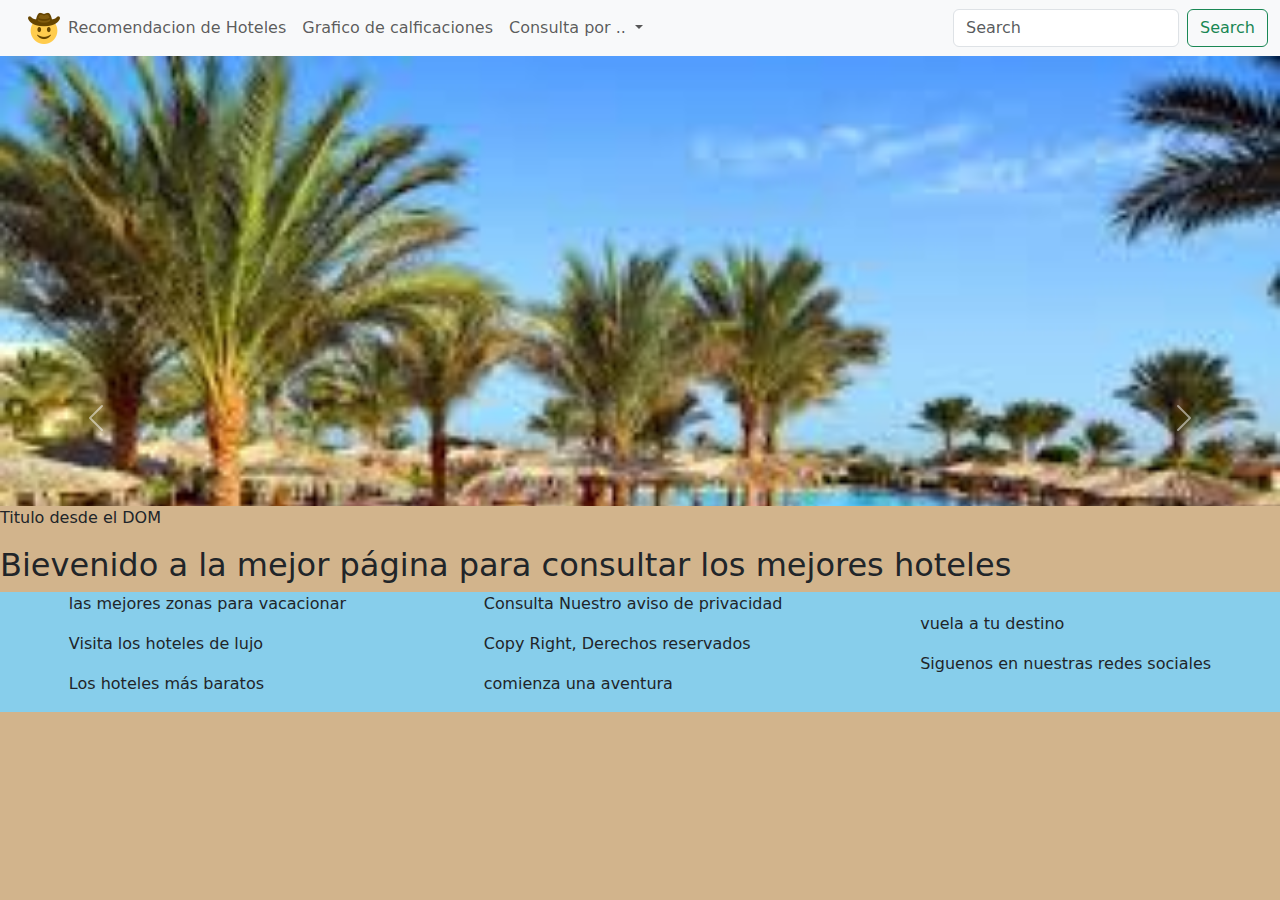
==== index.html @ e2d6790b "sumando estilos base" ====
<!DOCTYPE html>
<html lang="en">

<head>
    <meta charset="UTF-8">
    <meta name="viewport" content="width=device-width, initial-scale=1.0">
    <title>ViajeInteligente</title>
    <!-- links a estilos ;) -->

    <link href="https://cdn.jsdelivr.net/npm/bootstrap@5.3.3/dist/css/bootstrap.min.css" rel="stylesheet"
        integrity="sha384-QWTKZyjpPEjISv5WaRU9OFeRpok6YctnYmDr5pNlyT2bRjXh0JMhjY6hW+ALEwIH" crossorigin="anonymous">
    <link rel="stylesheet" href="./css/index.css">
</head>

<body>
    <header>

        <nav class="navbar navbar-expand-lg bg-body-tertiary">
            <div class="container-fluid">
                <a class="navbar-brand" href="#"><a href="./index.html"><img src="./assets/favicon-32x32.png"
                            alt=""></a></a>
                <button class="navbar-toggler" type="button" data-bs-toggle="collapse"
                    data-bs-target="#navbarSupportedContent" aria-controls="navbarSupportedContent"
                    aria-expanded="false" aria-label="Toggle navigation">
                    <span class="navbar-toggler-icon"></span>
                </button>
                <div class="collapse navbar-collapse" id="navbarSupportedContent">
                    <ul class="navbar-nav me-auto mb-2 mb-lg-0">

                        <li class="nav-item">
                            <a class="nav-link" href="./pages/recomendacionHoteles.html">Recomendacion de Hoteles</a>
                        </li>

                        <!-- <li class="nav-item">
                            <a class="nav-link" href="#">Consulta por calificación</a>
                        </li>

                        <li class="nav-item">
                            <a class="nav-link" href="#">Consulta por Ubicacion</a>
                        </li> -->
                        <li class="nav-item">
                            <a class="nav-link" href="./pages/graficoCalificaciones.html">Grafico de calficaciones</a>
                        </li>
                        <li class="nav-item dropdown">
                            <a class="nav-link dropdown-toggle" href="#" role="button" data-bs-toggle="dropdown"
                                aria-expanded="false">
                                Consulta por ..
                            </a>
                            <ul class="dropdown-menu">
                                <li><a class="dropdown-item" href="./pages/consultaPorUbicacion.html">Ubicacion</a></li>
                                <li><a class="dropdown-item"
                                        href="./pages/consultaPorCalificacion.html">Calificacion</a></li>
                                <!-- <li>
                                    <hr class="dropdown-divider">
                                </li>
                                <li><a class="dropdown-item" href="#">Something else here</a></li> -->
                            </ul>
                        </li>
                        <!-- <li class="nav-item">
                            <a class="nav-link disabled" aria-disabled="true">Disabled</a>
                        </li> -->
                    </ul>
                    <form class="d-flex" role="search">
                        <input class="form-control me-2" type="search" placeholder="Search" aria-label="Search">
                        <button class="btn btn-outline-success" type="submit">Search</button>
                    </form>
                </div>
            </div>
        </nav>

    </header>
    <section class="tam-carrousel">
        <div id="carouselExampleCaptions" class="carousel slide ">
            <div class="carousel-indicators">
                <button type="button" data-bs-target="#carouselExampleCaptions" data-bs-slide-to="0" class="active"
                    aria-current="true" aria-label="Slide 1"></button>
                <button type="button" data-bs-target="#carouselExampleCaptions" data-bs-slide-to="1"
                    aria-label="Slide 2"></button>
                <button type="button" data-bs-target="#carouselExampleCaptions" data-bs-slide-to="2"
                    aria-label="Slide 3"></button>
            </div>
            <div class="carousel-inner">
                <div class="carousel-item active">
                    <img src="./assets/diapo1.jpg" class="d-block w-100" alt="...">
                    <div class="carousel-caption d-none d-md-block">
                        <h5>First slide label</h5>
                        <p>Some representative placeholder content for the first slide.</p>
                    </div>
                </div>
                <div class="carousel-item">
                    <img src="./assets/diapo_2.jpg" class="d-block w-100" alt="...">
                    <div class="carousel-caption d-none d-md-block">
                        <h5>Second slide label</h5>
                        <p>Some representative placeholder content for the second slide.</p>
                    </div>
                </div>
                <div class="carousel-item">
                    <img src="./assets/diapo_3.jpg" class="d-block w-100" alt="...">
                    <div class="carousel-caption d-none d-md-block">
                        <h5>Third slide label</h5>
                        <p>Some representative placeholder content for the third slide.</p>
                    </div>
                </div>
            </div>
            <button class="carousel-control-prev" type="button" data-bs-target="#carouselExampleCaptions"
                data-bs-slide="prev">
                <span class="carousel-control-prev-icon" aria-hidden="true"></span>
                <span class="visually-hidden">Previous</span>
            </button>
            <button class="carousel-control-next" type="button" data-bs-target="#carouselExampleCaptions"
                data-bs-slide="next">
                <span class="carousel-control-next-icon" aria-hidden="true"></span>
                <span class="visually-hidden">Next</span>
            </button>
        </div>
    </section>
    <main>
        <div id="div-main">
            <!-- El dom lo modificara -->
        </div>
        <article>
            <h2>Bievenido a la mejor página para consultar los mejores hoteles</h2>
        </article>





    </main>
    <footer>
        <section class="footer-columna1">
            <p>las mejores zonas para vacacionar</p>
            <p>Visita los hoteles de lujo</p>
            <p>Los hoteles más baratos</p>
        </section>
        <section class="footer-columna2">
            <p>Consulta Nuestro aviso de privacidad</p>
            <p>Copy Right, Derechos reservados</p>
            <p>comienza una aventura</p>
        </section>
        <section class="footer-columna3">
            <p>vuela a tu destino</p>
            <p>Siguenos en nuestras redes sociales</p>
        </section>
    </footer>
    <script src="https://cdn.jsdelivr.net/npm/bootstrap@5.3.3/dist/js/bootstrap.bundle.min.js"
        integrity="sha384-YvpcrYf0tY3lHB60NNkmXc5s9fDVZLESaAA55NDzOxhy9GkcIdslK1eN7N6jIeHz"
        crossorigin="anonymous"></script>
    <script src="./scripts/index.js"></script>
</body>

</html>
---- css/index.css ----
* {
  padding: 0;
  margin: 0;
  margin-bottom: 0;
  box-sizing: border-box;
}
body {
  /* border: solid red; */
  background-color: #d2b48c;
  padding: 0;
  margin: 0;
}
header {
  background-color: #228b22;
}
nav ul li {
  text-decoration: none;
}
.tam-carrousel {
  max-height: 50vh;
  overflow: hidden;
}
footer {
  background-color: #87ceeb;
  display: flex;
  flex-direction: row;
  align-items: center;
  justify-content: space-around;
}
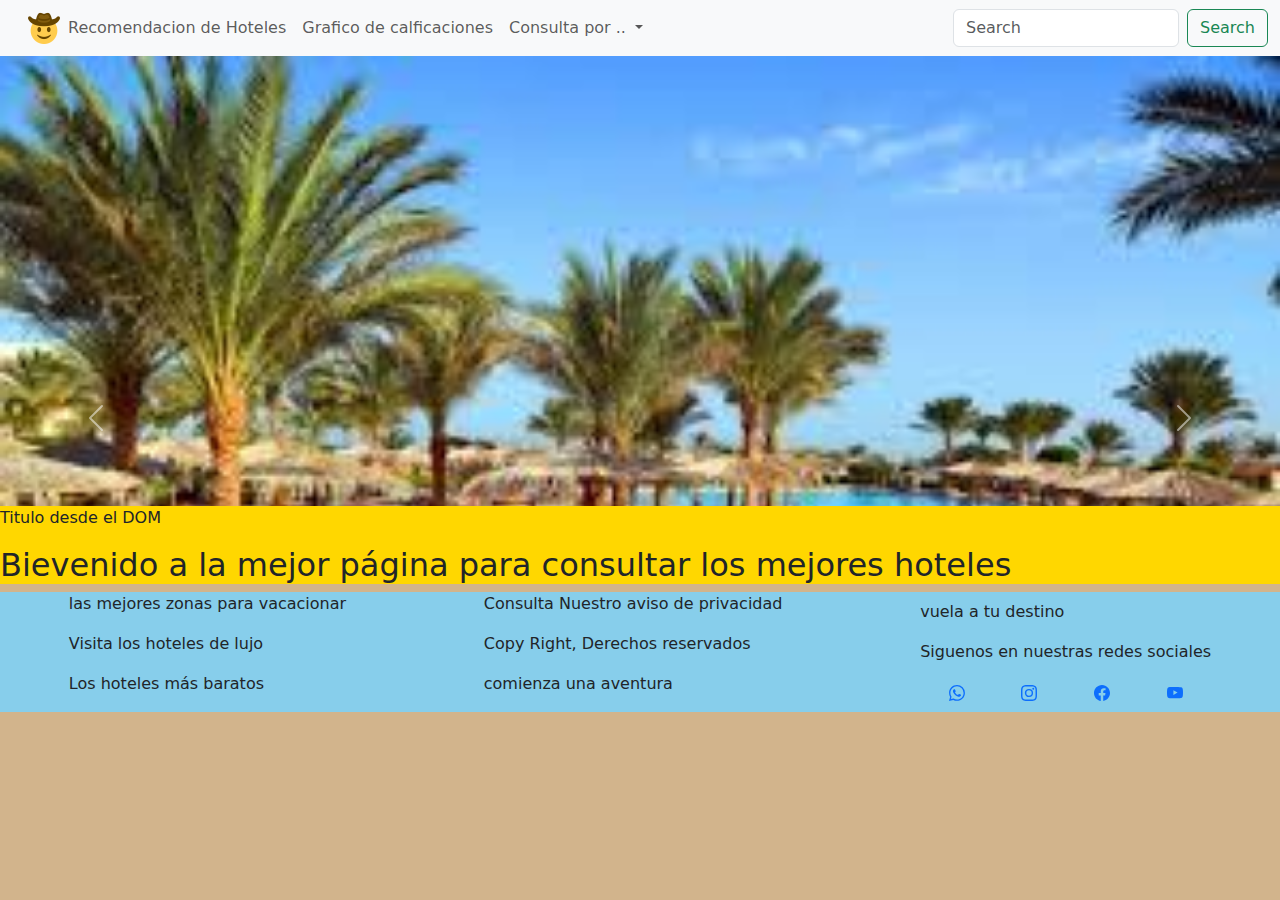
==== commit 704fa301: "sumando iconos redes sociales" ====
--- a/index.html
+++ b/index.html
@@ -141,6 +141,35 @@
         <section class="footer-columna3">
             <p>vuela a tu destino</p>
             <p>Siguenos en nuestras redes sociales</p>
+            <section class="redes-sociales">
+                <a href="https://web.whatsapp.com">
+                    <svg xmlns="http://www.w3.org/2000/svg" width="16" height="16" fill="currentColor"
+                        class="bi bi-whatsapp" viewBox="0 0 16 16">
+                        <path
+                            d="M13.601 2.326A7.85 7.85 0 0 0 7.994 0C3.627 0 .068 3.558.064 7.926c0 1.399.366 2.76 1.057 3.965L0 16l4.204-1.102a7.9 7.9 0 0 0 3.79.965h.004c4.368 0 7.926-3.558 7.93-7.93A7.9 7.9 0 0 0 13.6 2.326zM7.994 14.521a6.6 6.6 0 0 1-3.356-.92l-.24-.144-2.494.654.666-2.433-.156-.251a6.56 6.56 0 0 1-1.007-3.505c0-3.626 2.957-6.584 6.591-6.584a6.56 6.56 0 0 1 4.66 1.931 6.56 6.56 0 0 1 1.928 4.66c-.004 3.639-2.961 6.592-6.592 6.592m3.615-4.934c-.197-.099-1.17-.578-1.353-.646-.182-.065-.315-.099-.445.099-.133.197-.513.646-.627.775-.114.133-.232.148-.43.05-.197-.1-.836-.308-1.592-.985-.59-.525-.985-1.175-1.103-1.372-.114-.198-.011-.304.088-.403.087-.088.197-.232.296-.346.1-.114.133-.198.198-.33.065-.134.034-.248-.015-.347-.05-.099-.445-1.076-.612-1.47-.16-.389-.323-.335-.445-.34-.114-.007-.247-.007-.38-.007a.73.73 0 0 0-.529.247c-.182.198-.691.677-.691 1.654s.71 1.916.81 2.049c.098.133 1.394 2.132 3.383 2.992.47.205.84.326 1.129.418.475.152.904.129 1.246.08.38-.058 1.171-.48 1.338-.943.164-.464.164-.86.114-.943-.049-.084-.182-.133-.38-.232" />
+                    </svg>
+                </a>
+                <a href="https://www.instagram.com/"> <svg xmlns="http://www.w3.org/2000/svg" width="16" height="16"
+                        fill="currentColor" class="bi bi-instagram" viewBox="0 0 16 16">
+                        <path
+                            d="M8 0C5.829 0 5.556.01 4.703.048 3.85.088 3.269.222 2.76.42a3.9 3.9 0 0 0-1.417.923A3.9 3.9 0 0 0 .42 2.76C.222 3.268.087 3.85.048 4.7.01 5.555 0 5.827 0 8.001c0 2.172.01 2.444.048 3.297.04.852.174 1.433.372 1.942.205.526.478.972.923 1.417.444.445.89.719 1.416.923.51.198 1.09.333 1.942.372C5.555 15.99 5.827 16 8 16s2.444-.01 3.298-.048c.851-.04 1.434-.174 1.943-.372a3.9 3.9 0 0 0 1.416-.923c.445-.445.718-.891.923-1.417.197-.509.332-1.09.372-1.942C15.99 10.445 16 10.173 16 8s-.01-2.445-.048-3.299c-.04-.851-.175-1.433-.372-1.941a3.9 3.9 0 0 0-.923-1.417A3.9 3.9 0 0 0 13.24.42c-.51-.198-1.092-.333-1.943-.372C10.443.01 10.172 0 7.998 0zm-.717 1.442h.718c2.136 0 2.389.007 3.232.046.78.035 1.204.166 1.486.275.373.145.64.319.92.599s.453.546.598.92c.11.281.24.705.275 1.485.039.843.047 1.096.047 3.231s-.008 2.389-.047 3.232c-.035.78-.166 1.203-.275 1.485a2.5 2.5 0 0 1-.599.919c-.28.28-.546.453-.92.598-.28.11-.704.24-1.485.276-.843.038-1.096.047-3.232.047s-2.39-.009-3.233-.047c-.78-.036-1.203-.166-1.485-.276a2.5 2.5 0 0 1-.92-.598 2.5 2.5 0 0 1-.6-.92c-.109-.281-.24-.705-.275-1.485-.038-.843-.046-1.096-.046-3.233s.008-2.388.046-3.231c.036-.78.166-1.204.276-1.486.145-.373.319-.64.599-.92s.546-.453.92-.598c.282-.11.705-.24 1.485-.276.738-.034 1.024-.044 2.515-.045zm4.988 1.328a.96.96 0 1 0 0 1.92.96.96 0 0 0 0-1.92m-4.27 1.122a4.109 4.109 0 1 0 0 8.217 4.109 4.109 0 0 0 0-8.217m0 1.441a2.667 2.667 0 1 1 0 5.334 2.667 2.667 0 0 1 0-5.334" />
+                    </svg></a>
+                <a href="https://www.facebook.com/">
+                    <svg xmlns="http://www.w3.org/2000/svg" width="16" height="16" fill="currentColor"
+                        class="bi bi-facebook" viewBox="0 0 16 16">
+                        <path
+                            d="M16 8.049c0-4.446-3.582-8.05-8-8.05C3.58 0-.002 3.603-.002 8.05c0 4.017 2.926 7.347 6.75 7.951v-5.625h-2.03V8.05H6.75V6.275c0-2.017 1.195-3.131 3.022-3.131.876 0 1.791.157 1.791.157v1.98h-1.009c-.993 0-1.303.621-1.303 1.258v1.51h2.218l-.354 2.326H9.25V16c3.824-.604 6.75-3.934 6.75-7.951" />
+                    </svg>
+                </a>
+
+                <a href="https://www.youtube.com/watch?v=PBfHxPj7xaI"> <svg xmlns="http://www.w3.org/2000/svg"
+                        width="16" height="16" fill="currentColor" class="bi bi-youtube" viewBox="0 0 16 16">
+                        <path
+                            d="M8.051 1.999h.089c.822.003 4.987.033 6.11.335a2.01 2.01 0 0 1 1.415 1.42c.101.38.172.883.22 1.402l.01.104.022.26.008.104c.065.914.073 1.77.074 1.957v.075c-.001.194-.01 1.108-.082 2.06l-.008.105-.009.104c-.05.572-.124 1.14-.235 1.558a2.01 2.01 0 0 1-1.415 1.42c-1.16.312-5.569.334-6.18.335h-.142c-.309 0-1.587-.006-2.927-.052l-.17-.006-.087-.004-.171-.007-.171-.007c-1.11-.049-2.167-.128-2.654-.26a2.01 2.01 0 0 1-1.415-1.419c-.111-.417-.185-.986-.235-1.558L.09 9.82l-.008-.104A31 31 0 0 1 0 7.68v-.123c.002-.215.01-.958.064-1.778l.007-.103.003-.052.008-.104.022-.26.01-.104c.048-.519.119-1.023.22-1.402a2.01 2.01 0 0 1 1.415-1.42c.487-.13 1.544-.21 2.654-.26l.17-.007.172-.006.086-.003.171-.007A100 100 0 0 1 7.858 2zM6.4 5.209v4.818l4.157-2.408z" />
+                    </svg>
+                </a>
+
+            </section>
         </section>
     </footer>
     <script src="https://cdn.jsdelivr.net/npm/bootstrap@5.3.3/dist/js/bootstrap.bundle.min.js"
--- a/css/index.css
+++ b/css/index.css
@@ -7,8 +7,6 @@
 body {
   /* border: solid red; */
   background-color: #d2b48c;
-  padding: 0;
-  margin: 0;
 }
 header {
   background-color: #228b22;
@@ -26,4 +24,16 @@
   flex-direction: row;
   align-items: center;
   justify-content: space-around;
+  padding: 0px;
+  margin-bottom: 0px;
 }
+main {
+  background-color: #ffd700;
+}
+/* Estilos para nuestras redes sociales jejeje */
+.redes-sociales {
+  display: flex;
+  flex-direction: row;
+  justify-content: space-around;
+  align-items: center;
+}
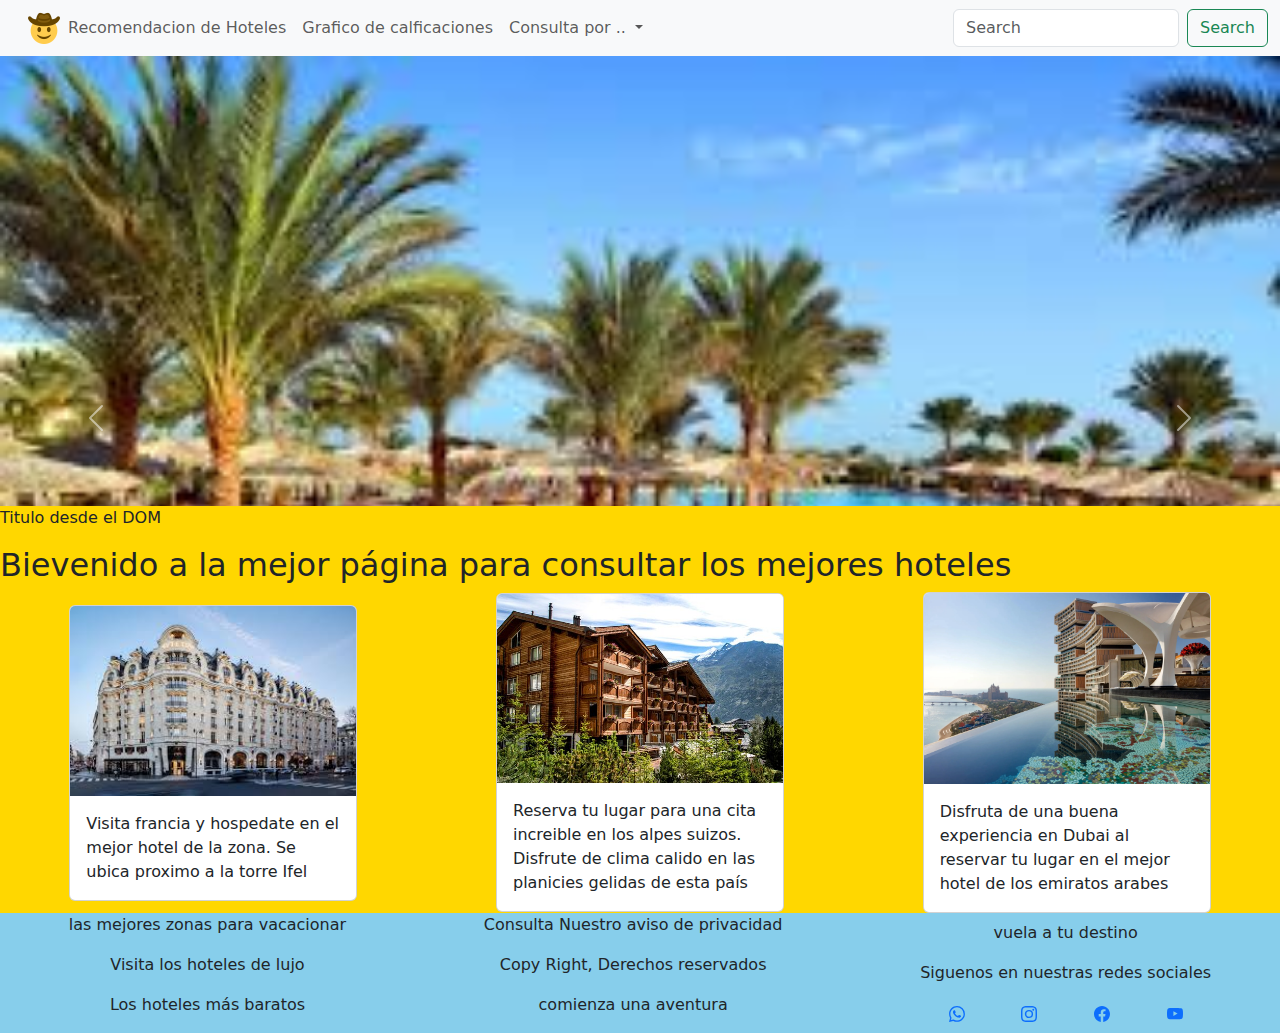
==== commit 2a9c5a7a: "sumando cards de boostrap" ====
--- a/index.html
+++ b/index.html
@@ -120,6 +120,29 @@
         </div>
         <article>
             <h2>Bievenido a la mejor página para consultar los mejores hoteles</h2>
+            <section class="card-hoteles">
+                <div class="card" style="width: 18rem;">
+                    <img src="./assets/images_cards/card_1.jpg" class="card-img-top" alt="...">
+                    <div class="card-body">
+                        <p class="card-text">Visita francia y hospedate en el mejor hotel de la zona. Se ubica proximo a
+                            la torre Ifel</p>
+                    </div>
+                </div>
+                <div class="card" style="width: 18rem;">
+                    <img src="./assets/images_cards/card_2.jpg" class="card-img-top" alt="...">
+                    <div class="card-body">
+                        <p class="card-text">Reserva tu lugar para una cita increible en los alpes suizos. Disfrute de
+                            clima calido en las planicies gelidas de esta país</p>
+                    </div>
+                </div>
+                <div class="card" style="width: 18rem;">
+                    <img src="./assets/images_cards/card_3.jpg" class="card-img-top" alt="...">
+                    <div class="card-body">
+                        <p class="card-text">Disfruta de una buena experiencia en Dubai al reservar tu lugar en el mejor
+                            hotel de los emiratos arabes</p>
+                    </div>
+                </div>
+            </section>
         </article>
 
 
--- a/css/index.css
+++ b/css/index.css
@@ -26,6 +26,7 @@
   justify-content: space-around;
   padding: 0px;
   margin-bottom: 0px;
+  text-align: center;
 }
 main {
   background-color: #ffd700;
@@ -37,3 +38,11 @@
   justify-content: space-around;
   align-items: center;
 }
+
+/* Estilos para cards de boostrap */
+.card-hoteles {
+  display: flex;
+  flex-direction: row;
+  justify-content: space-around;
+  align-items: center;
+}
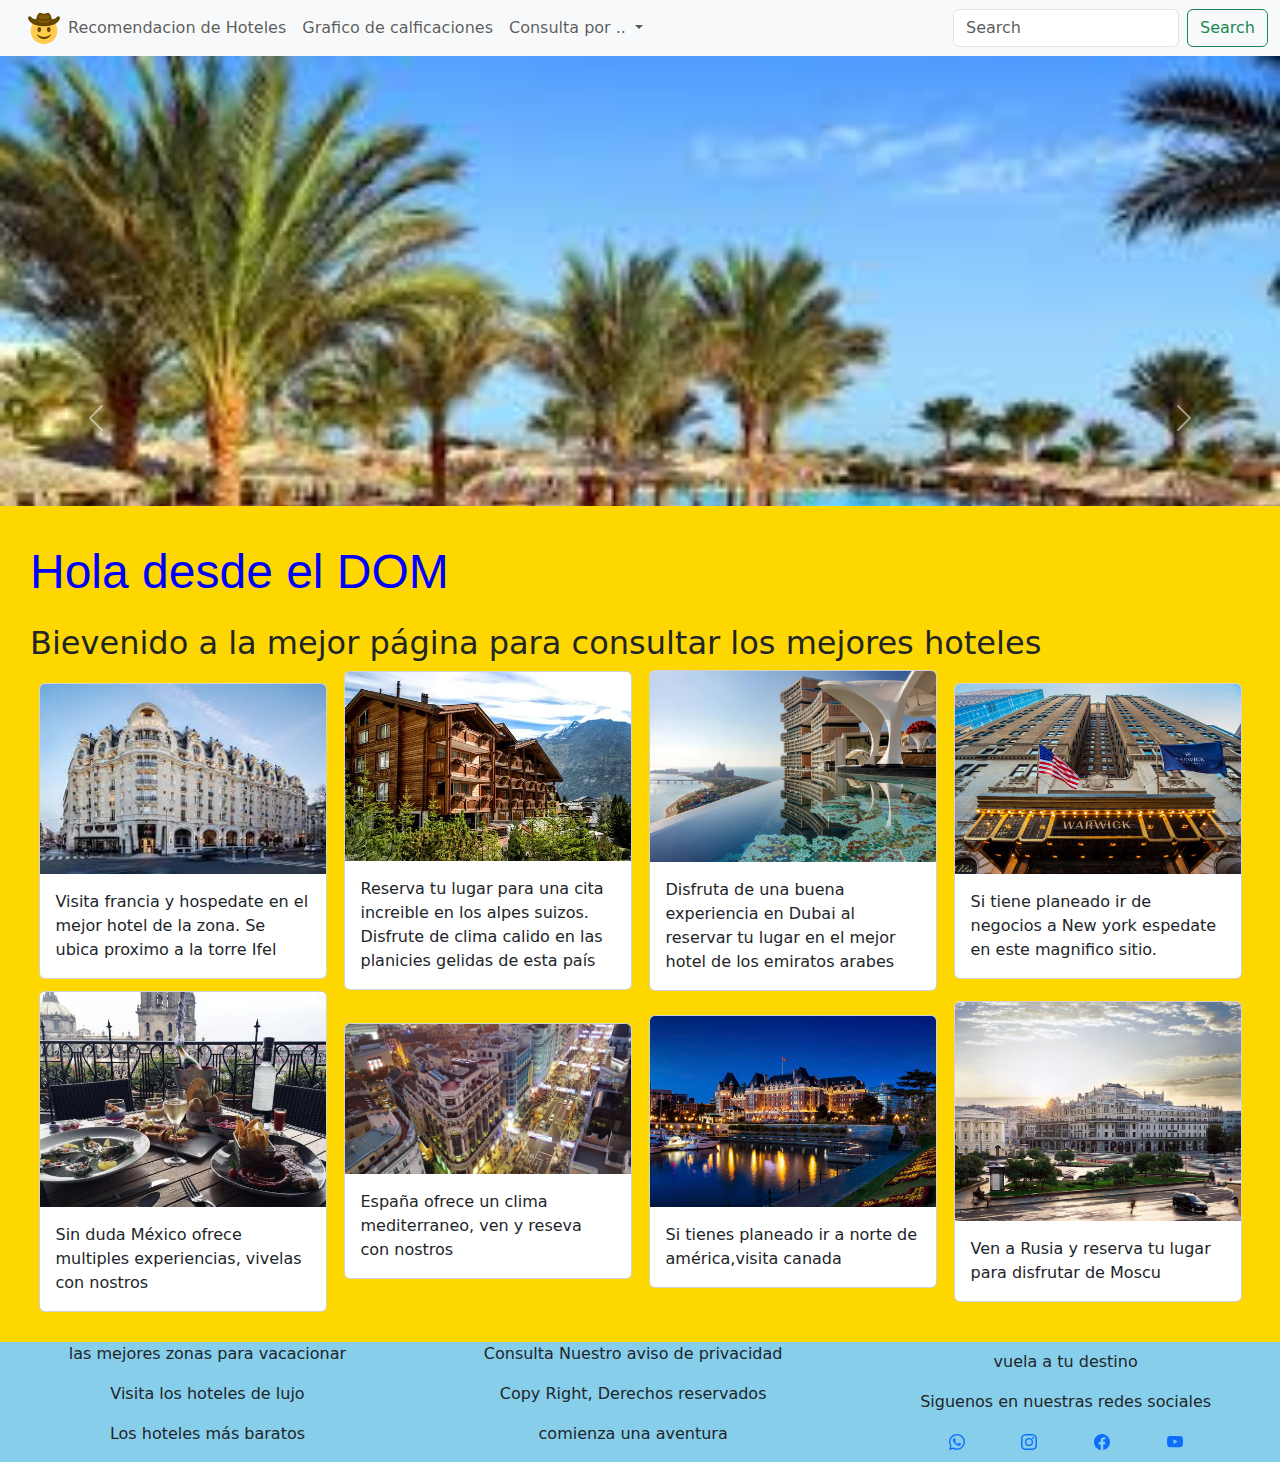
==== commit 50425b20: "terminando cards de home page" ====
--- a/index.html
+++ b/index.html
@@ -118,8 +118,9 @@
         <div id="div-main">
             <!-- El dom lo modificara -->
         </div>
+        <h2>Bievenido a la mejor página para consultar los mejores hoteles</h2>
         <article>
-            <h2>Bievenido a la mejor página para consultar los mejores hoteles</h2>
+
             <section class="card-hoteles">
                 <div class="card" style="width: 18rem;">
                     <img src="./assets/images_cards/card_1.jpg" class="card-img-top" alt="...">
@@ -142,8 +143,45 @@
                             hotel de los emiratos arabes</p>
                     </div>
                 </div>
+                <div class="card" style="width: 18rem;">
+                    <img src="./assets/images_cards/card_4.jpg" class="card-img-top" alt="...">
+                    <div class="card-body">
+                        <p class="card-text">Si tiene planeado ir de negocios a New york espedate en este magnifico
+                            sitio.</p>
+                    </div>
+                </div>
             </section>
         </article>
+        <article>
+
+            <section class="card-hoteles">
+                <div class="card" style="width: 18rem;">
+                    <img src="./assets/images_cards/card_5.jpg" class="card-img-top" alt="...">
+                    <div class="card-body">
+                        <p class="card-text">Sin duda México ofrece multiples experiencias, vivelas con nostros</p>
+                    </div>
+                </div>
+                <div class="card" style="width: 18rem;">
+                    <img src="./assets/images_cards/card_6.jpeg" class="card-img-top" alt="...">
+                    <div class="card-body">
+                        <p class="card-text">España ofrece un clima mediterraneo, ven y reseva con nostros</p>
+                    </div>
+                </div>
+                <div class="card" style="width: 18rem;">
+                    <img src="./assets/images_cards/card_7.jpg" class="card-img-top" alt="...">
+                    <div class="card-body">
+                        <p class="card-text">Si tienes planeado ir a norte de américa,visita canada</p>
+                    </div>
+                </div>
+                <div class="card" style="width: 18rem;">
+                    <img src="./assets/images_cards/card_8.jpg" class="card-img-top" alt="...">
+                    <div class="card-body">
+                        <p class="card-text">Ven a Rusia y reserva tu lugar para disfrutar de Moscu</p>
+                    </div>
+                </div>
+            </section>
+        </article>
+
 
 
 
@@ -195,10 +233,11 @@
             </section>
         </section>
     </footer>
+    <script src="./scripts/index.js"></script>
     <script src="https://cdn.jsdelivr.net/npm/bootstrap@5.3.3/dist/js/bootstrap.bundle.min.js"
         integrity="sha384-YvpcrYf0tY3lHB60NNkmXc5s9fDVZLESaAA55NDzOxhy9GkcIdslK1eN7N6jIeHz"
         crossorigin="anonymous"></script>
-    <script src="./scripts/index.js"></script>
+
 </body>
 
 </html>--- a/css/index.css
+++ b/css/index.css
@@ -24,12 +24,13 @@
   flex-direction: row;
   align-items: center;
   justify-content: space-around;
-  padding: 0px;
-  margin-bottom: 0px;
+
   text-align: center;
 }
 main {
   background-color: #ffd700;
+  padding: 30px;
+  margin: 0;
 }
 /* Estilos para nuestras redes sociales jejeje */
 .redes-sociales {
@@ -46,3 +47,10 @@
   justify-content: space-around;
   align-items: center;
 }
+
+/* Estilos para el manejo del DOMMMM */
+#div-main {
+  color: blue;
+  font-family: "Franklin Gothic Medium", "Arial Narrow", Arial, sans-serif;
+  font-size: 3em;
+}
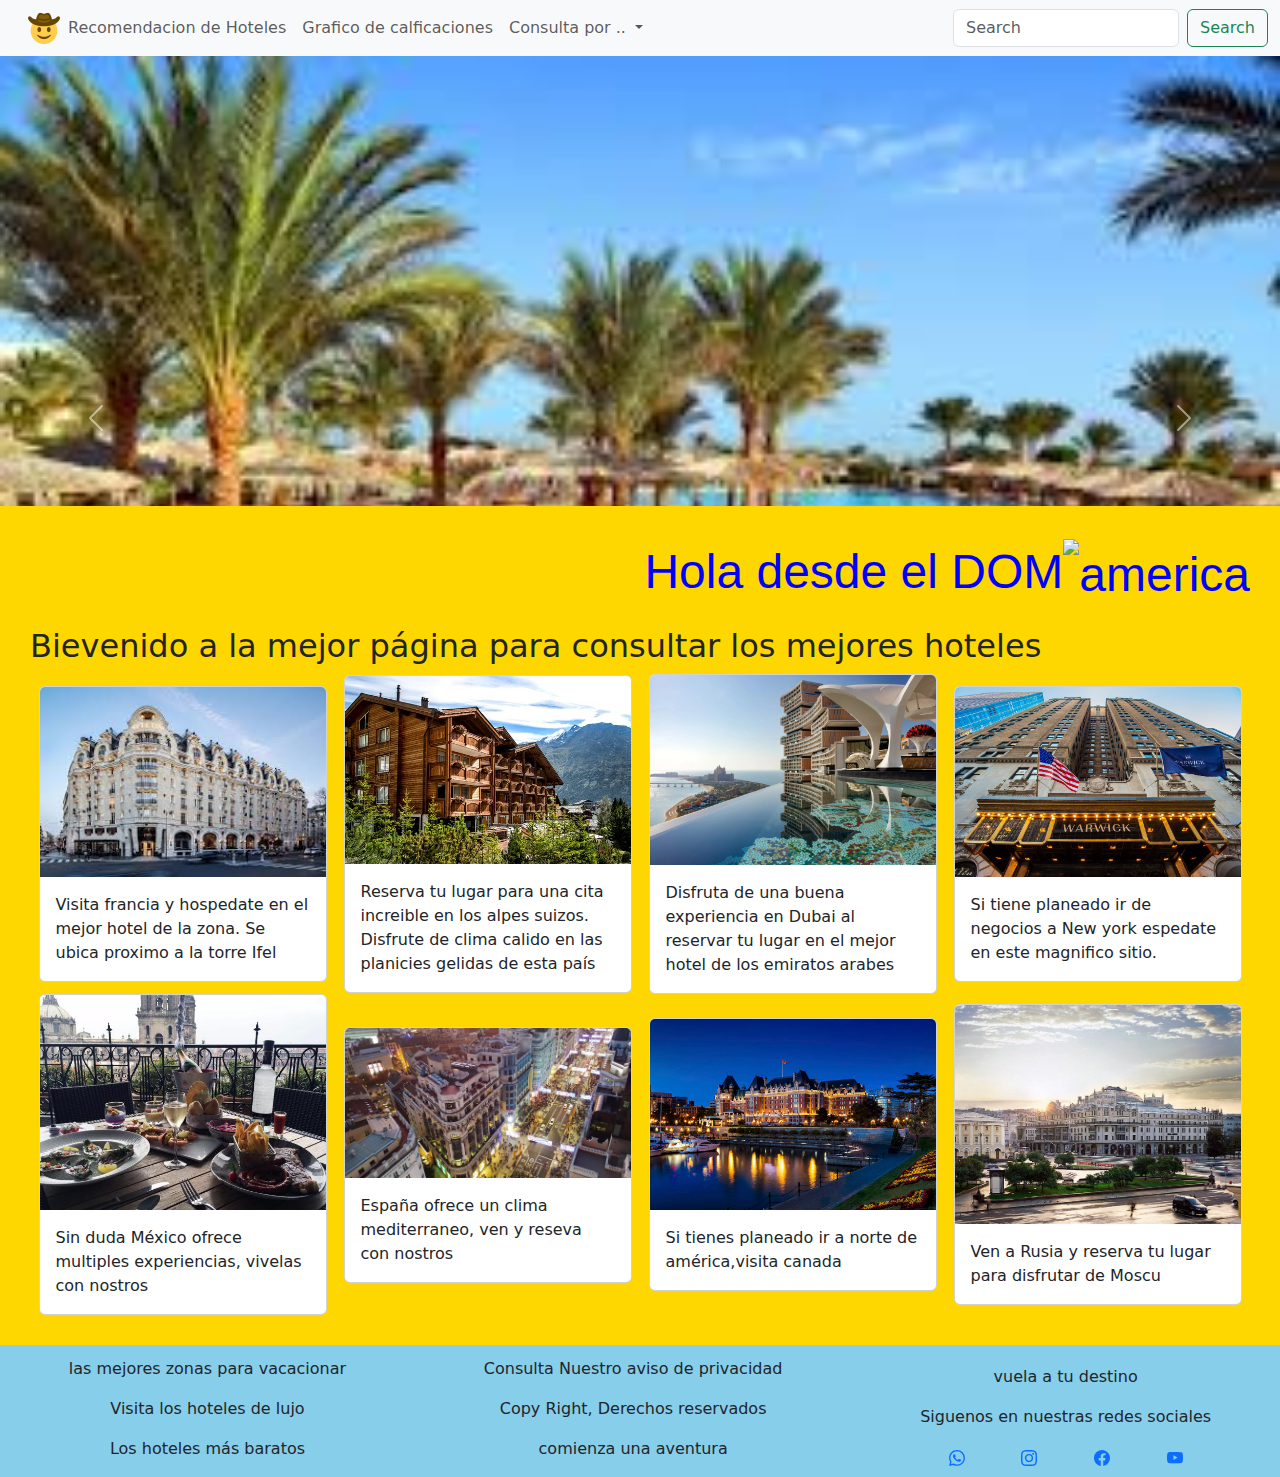
==== commit cd20f44b: "terminando estilos home page" ====
--- a/index.html
+++ b/index.html
@@ -13,7 +13,7 @@
 </head>
 
 <body>
-    <header>
+    <header style="background-color: aquamarine !important">
 
         <nav class="navbar navbar-expand-lg bg-body-tertiary">
             <div class="container-fluid">
--- a/css/index.css
+++ b/css/index.css
@@ -24,6 +24,8 @@
   flex-direction: row;
   align-items: center;
   justify-content: space-around;
+
+  padding-top: 12px;
 
   text-align: center;
 }
@@ -53,4 +55,5 @@
   color: blue;
   font-family: "Franklin Gothic Medium", "Arial Narrow", Arial, sans-serif;
   font-size: 3em;
+  text-align: right;
 }
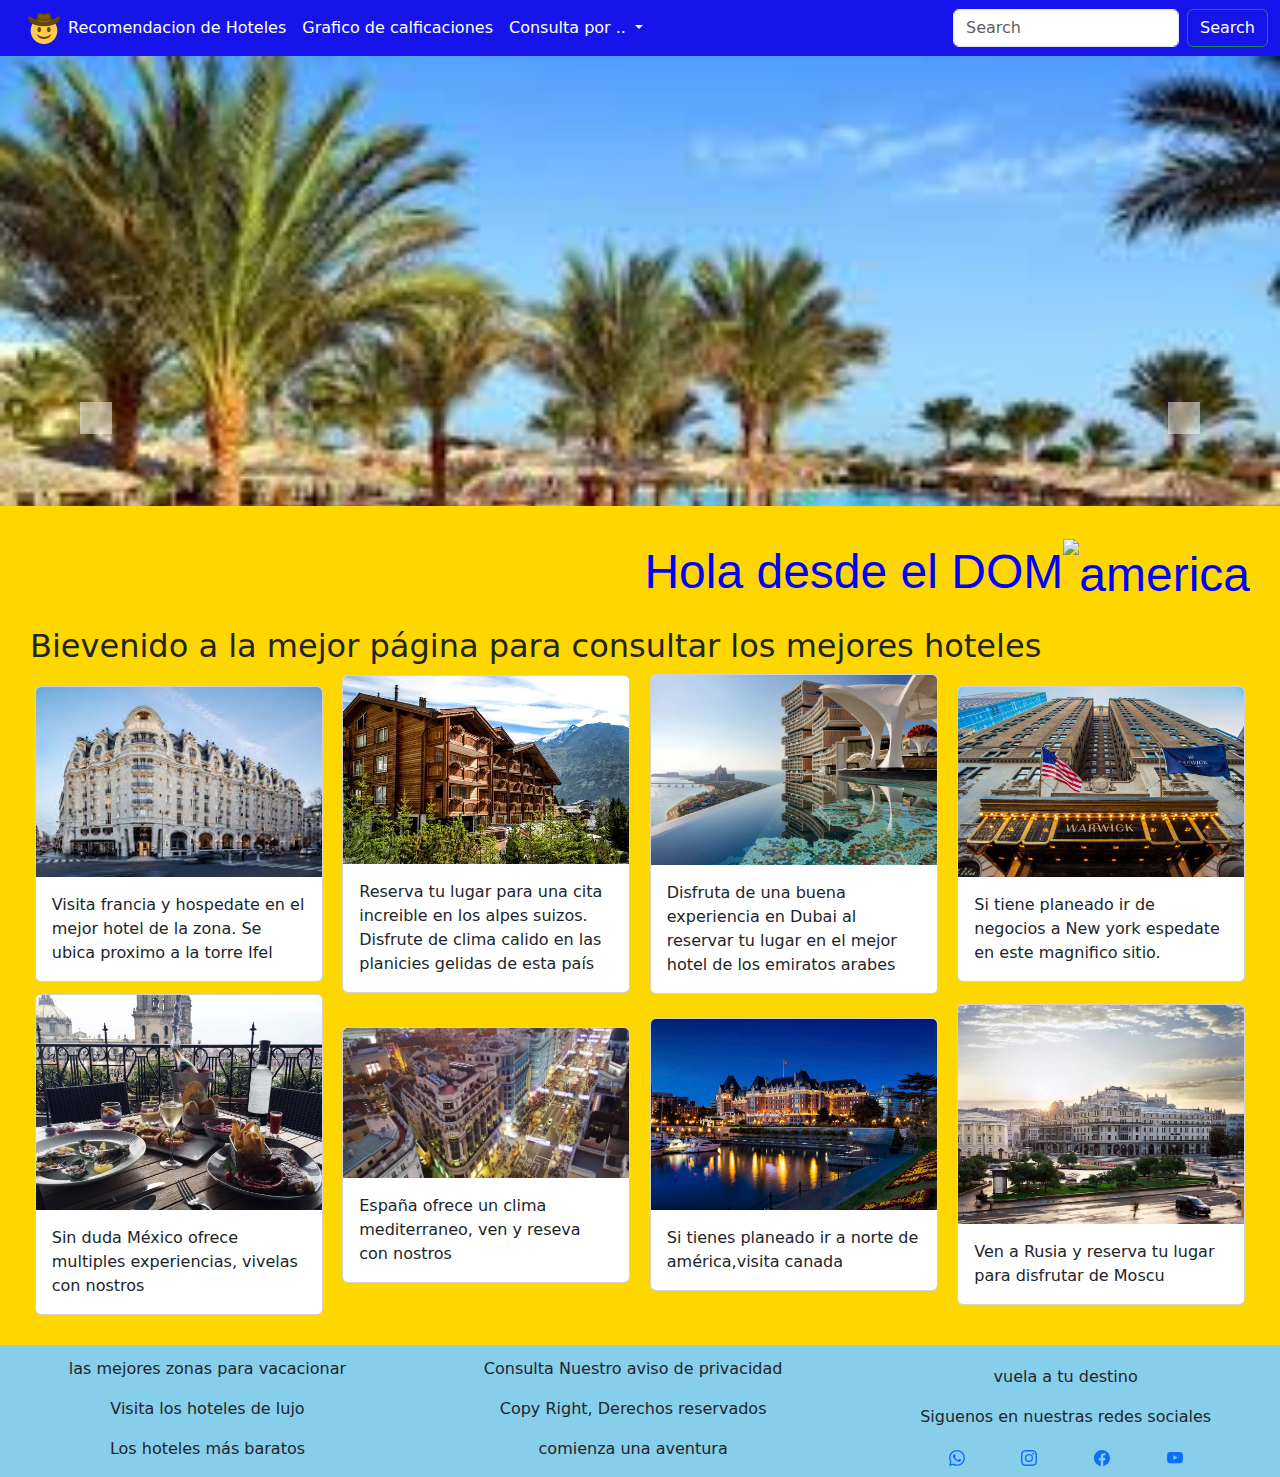
==== commit 96f64c96: "modificando color menu hamburguesa" ====
--- a/index.html
+++ b/index.html
@@ -13,37 +13,31 @@
 </head>
 
 <body>
-    <header style="background-color: aquamarine !important">
-
-        <nav class="navbar navbar-expand-lg bg-body-tertiary">
+    <header>
+
+        <nav class="navbar navbar-expand-lg bg-body-tertiary color-personalizado">
             <div class="container-fluid">
                 <a class="navbar-brand" href="#"><a href="./index.html"><img src="./assets/favicon-32x32.png"
                             alt=""></a></a>
                 <button class="navbar-toggler" type="button" data-bs-toggle="collapse"
                     data-bs-target="#navbarSupportedContent" aria-controls="navbarSupportedContent"
                     aria-expanded="false" aria-label="Toggle navigation">
-                    <span class="navbar-toggler-icon"></span>
+                    <span class="navbar-toggler-icon color-menu-hamburguesa"></span>
                 </button>
                 <div class="collapse navbar-collapse" id="navbarSupportedContent">
                     <ul class="navbar-nav me-auto mb-2 mb-lg-0">
 
                         <li class="nav-item">
-                            <a class="nav-link" href="./pages/recomendacionHoteles.html">Recomendacion de Hoteles</a>
+                            <a class="nav-link color-texto" href="./pages/recomendacionHoteles.html">Recomendacion de
+                                Hoteles</a>
                         </li>
-
-                        <!-- <li class="nav-item">
-                            <a class="nav-link" href="#">Consulta por calificación</a>
-                        </li>
-
                         <li class="nav-item">
-                            <a class="nav-link" href="#">Consulta por Ubicacion</a>
-                        </li> -->
-                        <li class="nav-item">
-                            <a class="nav-link" href="./pages/graficoCalificaciones.html">Grafico de calficaciones</a>
+                            <a class="nav-link color-texto" href="./pages/graficoCalificaciones.html">Grafico de
+                                calficaciones</a>
                         </li>
                         <li class="nav-item dropdown">
-                            <a class="nav-link dropdown-toggle" href="#" role="button" data-bs-toggle="dropdown"
-                                aria-expanded="false">
+                            <a class="nav-link dropdown-toggle color-texto" href="#" role="button"
+                                data-bs-toggle="dropdown" aria-expanded="false">
                                 Consulta por ..
                             </a>
                             <ul class="dropdown-menu">
@@ -62,7 +56,7 @@
                     </ul>
                     <form class="d-flex" role="search">
                         <input class="form-control me-2" type="search" placeholder="Search" aria-label="Search">
-                        <button class="btn btn-outline-success" type="submit">Search</button>
+                        <button class="btn btn-outline-success color-texto" type="submit">Search</button>
                     </form>
                 </div>
             </div>
@@ -83,22 +77,23 @@
                 <div class="carousel-item active">
                     <img src="./assets/diapo1.jpg" class="d-block w-100" alt="...">
                     <div class="carousel-caption d-none d-md-block">
-                        <h5>First slide label</h5>
-                        <p>Some representative placeholder content for the first slide.</p>
+                        <h5>Contamos con vista a playas!!</h5>
+                        <p>Si lo que buscas es una experiencia única</p>
                     </div>
                 </div>
                 <div class="carousel-item">
                     <img src="./assets/diapo_2.jpg" class="d-block w-100" alt="...">
                     <div class="carousel-caption d-none d-md-block">
-                        <h5>Second slide label</h5>
-                        <p>Some representative placeholder content for the second slide.</p>
+                        <h5>Qué esperas para disfrutar de un lugar excelente </h5>
+                        <p>Ven y conoce los hoteles que estan en las playas turisticas más importantes.</p>
                     </div>
                 </div>
                 <div class="carousel-item">
                     <img src="./assets/diapo_3.jpg" class="d-block w-100" alt="...">
                     <div class="carousel-caption d-none d-md-block">
-                        <h5>Third slide label</h5>
-                        <p>Some representative placeholder content for the third slide.</p>
+                        <h5>Disfruta de hoteles de lujo a un precio accesible</h5>
+                        <p>Revisa nuestro catalogo y las puntuaciones de los mejores hoteles en el lugar donde sea tu
+                            interes visitarlo para este verano</p>
                     </div>
                 </div>
             </div>
--- a/css/index.css
+++ b/css/index.css
@@ -8,9 +8,7 @@
   /* border: solid red; */
   background-color: #d2b48c;
 }
-header {
-  background-color: #228b22;
-}
+
 nav ul li {
   text-decoration: none;
 }
@@ -34,6 +32,16 @@
   padding: 30px;
   margin: 0;
 }
+.color-personalizado {
+  background-color: #1714eb !important;
+}
+
+.color-texto {
+  color: white !important;
+}
+span {
+  background-color: white !important;
+}
 /* Estilos para nuestras redes sociales jejeje */
 .redes-sociales {
   display: flex;
@@ -48,6 +56,7 @@
   flex-direction: row;
   justify-content: space-around;
   align-items: center;
+  gap: 10px;
 }
 
 /* Estilos para el manejo del DOMMMM */
